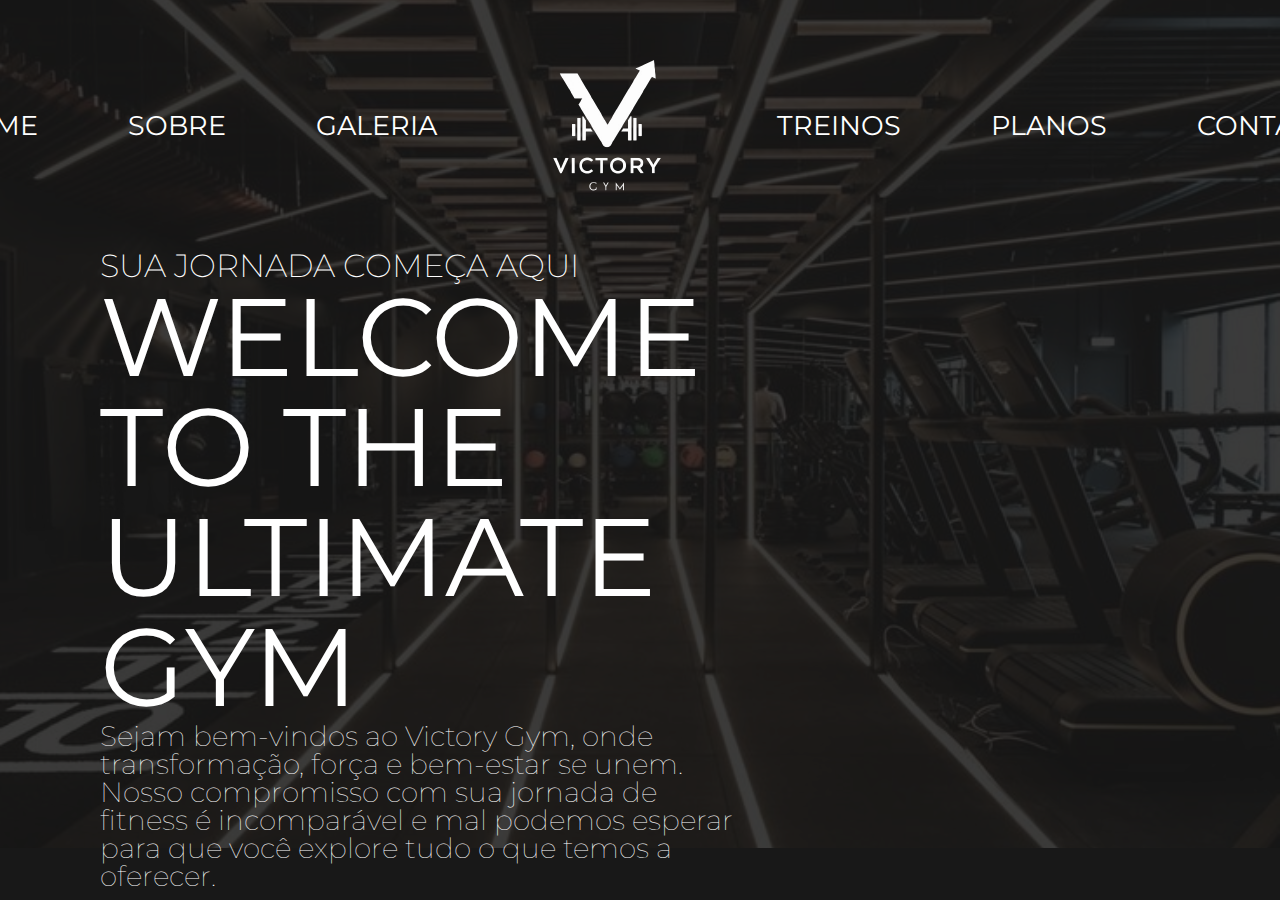
==== index.html @ 063fce69 "Add files via upload" ====
<!DOCTYPE html>
<html lang="pt-br">
  <head>
    <meta charset="UTF-8" />
    <meta name="viewport" content="width=device-width, initial-scale=1.0" />
    <link rel="stylesheet" href="reset.css" />
    <link rel="preconnect" href="https://fonts.googleapis.com">
    <link rel="preconnect" href="https://fonts.gstatic.com" crossorigin>
    <link href="https://fonts.googleapis.com/css2?family=Montserrat:ital,wght@0,100..900;1,100..900&display=swap" rel="stylesheet">
    <link rel="stylesheet" href="style.css" />
    <title>Victory GYM</title>
  </head>
  <header class="cabecalho">
    <a href="#" class="cabecalho_link">Home</a>
    <a href="#" class="cabecalho_link">Sobre</a>
    <a href="#" class="cabecalho_link">Galeria</a>
    <img src="/img/VictoryGymLogo1.svg" alt="logo da academia" class="cabecalho_logo"/>
    <a href="#" class="cabecalho_link">Treinos</a>
    <a href="#" class="cabecalho_link">Planos</a>
    <a href="#" class="cabecalho_link">Contato</a>
  </header>
  <body>
    <div class="container">
      <h1 class="container_titulo_jornada">SUA JORNADA COMEÇA AQUI</h1>
      <h2 class="container_titulo_titulo">WELCOME TO THE ULTIMATE GYM</h2>
      <p class="container_titulo_texto"> Sejam bem-vindos ao Victory Gym, onde transformação, força e bem-estar
        se unem. Nosso compromisso com sua jornada de fitness é incomparável e
        mal podemos esperar para que você explore tudo o que temos a oferecer. </p>
    </div>
  </body>
</html>
---- style.css ----
@import url(/styles/cabecalho.css);
@import url(/styles/home.css);


:root {
    --cor-de-fundo: #181818; /* altera a cor de fundo do site pela variante */
    --cor-fonte-titulo: #ffffff; /* altera a cor dos titulos */
    --fonte-principal: "Montserrat", sans-serif;
}






body {
    background-color: var(--cor-de-fundo);
    color: var(--cor-fonte-titulo);
    font-size: 16px;
    font-weight: 400;
    background-image: url(img/planodefundoAcademia.svg);
    background-repeat: no-repeat;
    background-size: 100%;
    background-position: 0 0, 0 0, 50%;
    font-family: var(--fonte-principal);
}
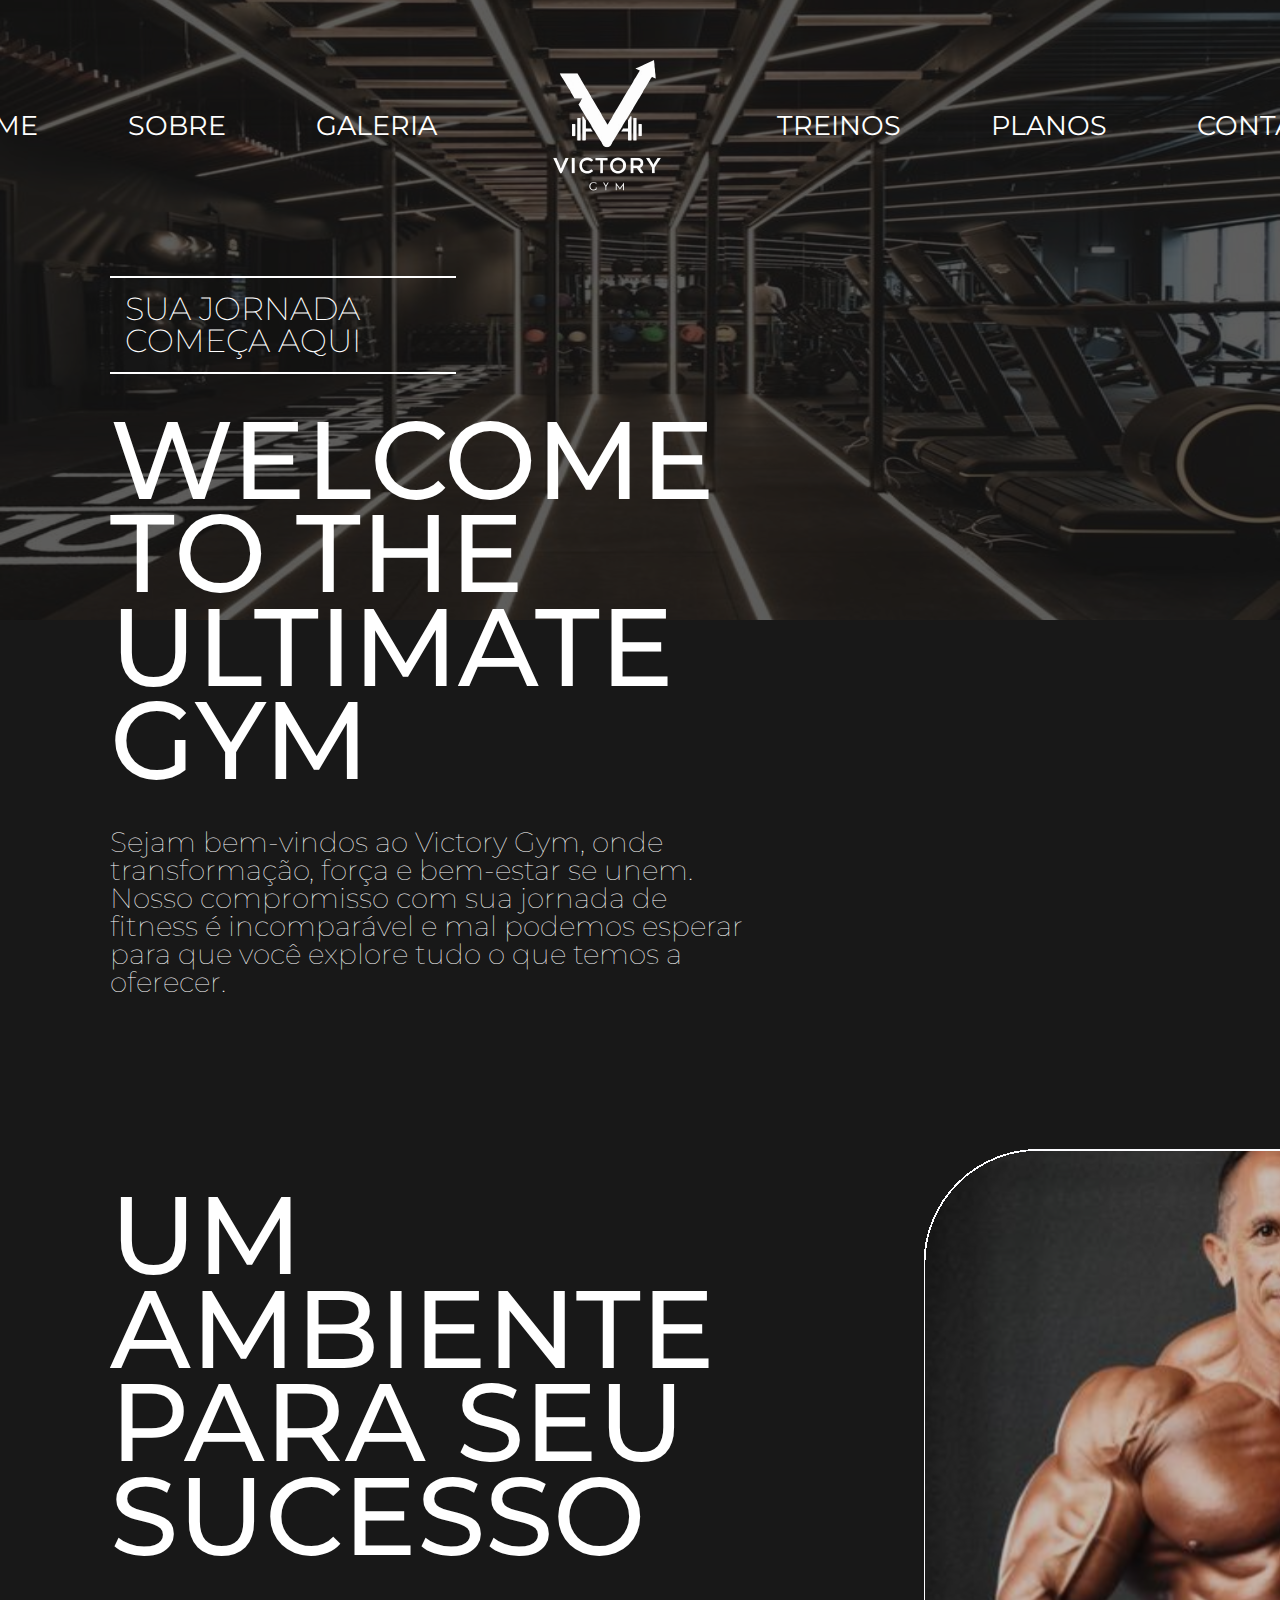
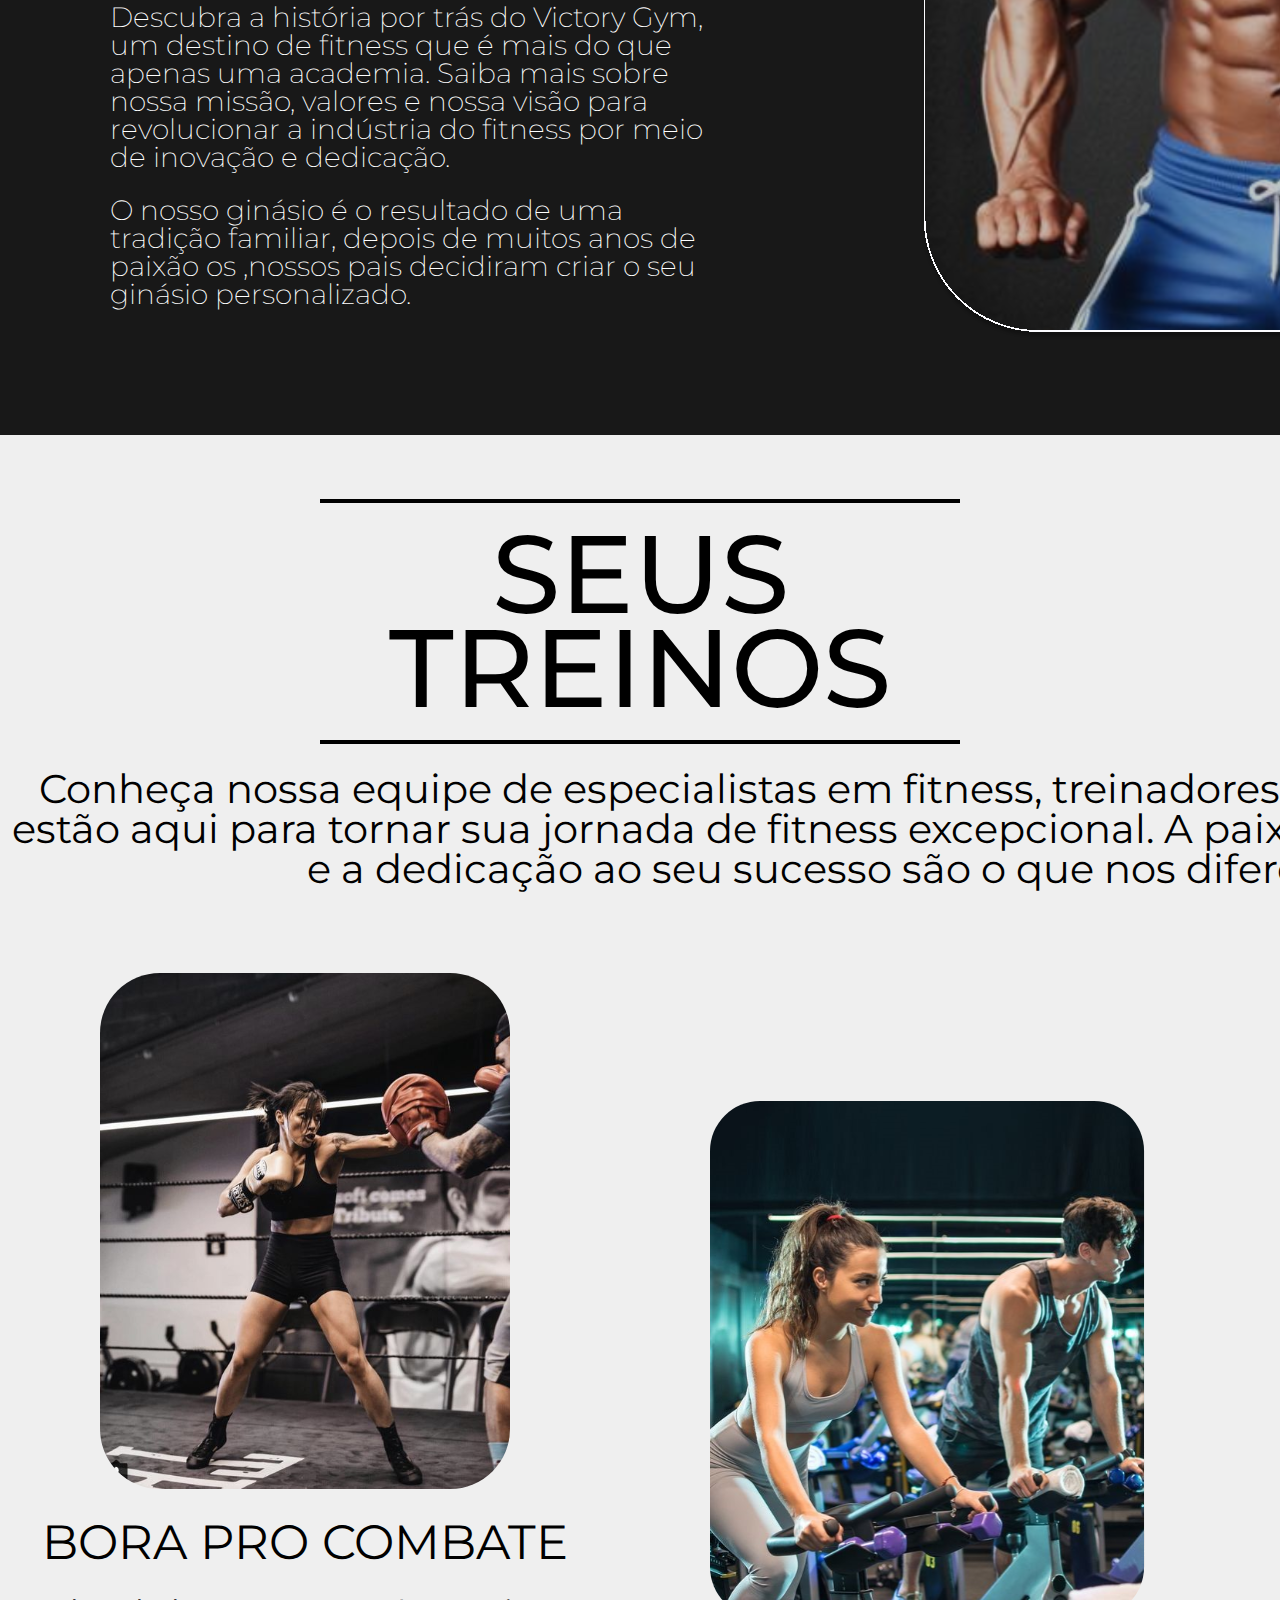
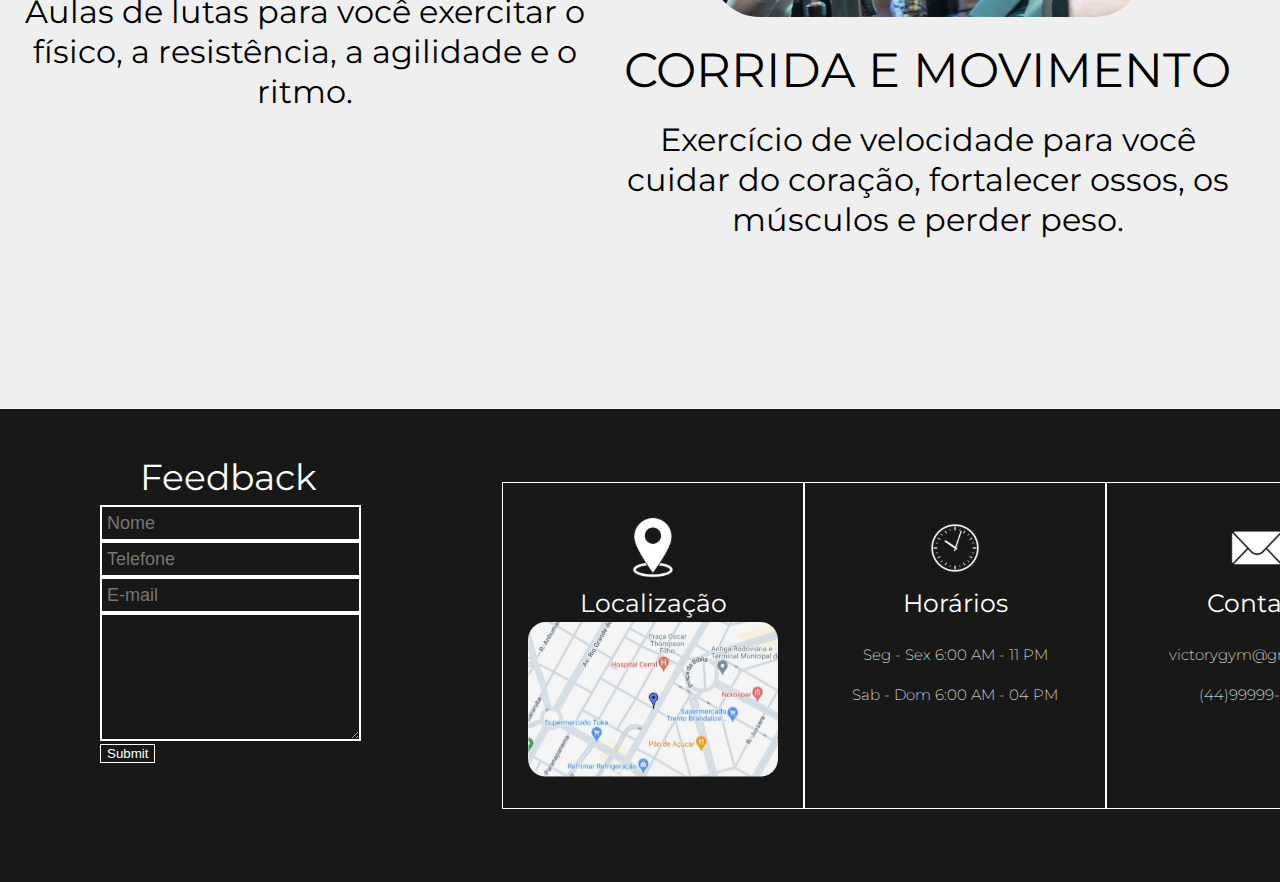
==== commit d6254059: "adicionado o footer galeria e planos" ====
--- a/index.html
+++ b/index.html
@@ -4,28 +4,155 @@
     <meta charset="UTF-8" />
     <meta name="viewport" content="width=device-width, initial-scale=1.0" />
     <link rel="stylesheet" href="reset.css" />
-    <link rel="preconnect" href="https://fonts.googleapis.com">
-    <link rel="preconnect" href="https://fonts.gstatic.com" crossorigin>
-    <link href="https://fonts.googleapis.com/css2?family=Montserrat:ital,wght@0,100..900;1,100..900&display=swap" rel="stylesheet">
+    <link rel="preconnect" href="https://fonts.googleapis.com" />
+    <link rel="preconnect" href="https://fonts.gstatic.com" crossorigin />
+    <link
+      href="https://fonts.googleapis.com/css2?family=Montserrat:ital,wght@0,100..900;1,100..900&display=swap"
+      rel="stylesheet"
+    />
     <link rel="stylesheet" href="style.css" />
     <title>Victory GYM</title>
   </head>
   <header class="cabecalho">
     <a href="#" class="cabecalho_link">Home</a>
-    <a href="#" class="cabecalho_link">Sobre</a>
-    <a href="#" class="cabecalho_link">Galeria</a>
-    <img src="/img/VictoryGymLogo1.svg" alt="logo da academia" class="cabecalho_logo"/>
+    <a href="index.html#sobre" class="cabecalho_link">Sobre</a>
+    <a href="galeria.html" class="cabecalho_link">Galeria</a>
+    <img
+      src="/img/VictoryGymLogo1.svg"
+      alt="logo da academia"
+      class="cabecalho_logo"
+    />
     <a href="#" class="cabecalho_link">Treinos</a>
-    <a href="#" class="cabecalho_link">Planos</a>
+    <a href="planos.html" class="cabecalho_link">Planos</a>
     <a href="#" class="cabecalho_link">Contato</a>
   </header>
   <body>
-    <div class="container">
-      <h1 class="container_titulo_jornada">SUA JORNADA COMEÇA AQUI</h1>
-      <h2 class="container_titulo_titulo">WELCOME TO THE ULTIMATE GYM</h2>
-      <p class="container_titulo_texto"> Sejam bem-vindos ao Victory Gym, onde transformação, força e bem-estar
-        se unem. Nosso compromisso com sua jornada de fitness é incomparável e
-        mal podemos esperar para que você explore tudo o que temos a oferecer. </p>
+    <section>
+      <div class="container">
+        <h1 class="container_titulo_jornada">SUA JORNADA COMEÇA AQUI</h1>
+        <h2 class="container_titulo_titulo">WELCOME TO THE ULTIMATE GYM</h2>
+        <p class="container_titulo_texto">
+          Sejam bem-vindos ao Victory Gym, onde transformação, força e bem-estar
+          se unem. Nosso compromisso com sua jornada de fitness é incomparável e
+          mal podemos esperar para que você explore tudo o que temos a oferecer.
+        </p>
+      </div>
+    </section>
+
+    <section id="sobre" class="container_sobre">
+      <div class="container_sobre">
+        <div class="container_sobre_e_texto">
+          <h2 class="container_sobre_titulo">UM AMBIENTE PARA SEU SUCESSO</h2>
+          <p class="container_sobre_texto">
+            Descubra a história por trás do Victory Gym, um destino de fitness
+            que é mais do que apenas uma academia. Saiba mais sobre nossa
+            missão, valores e nossa visão para revolucionar a indústria do
+            fitness por meio de inovação e dedicação.
+          </p>
+          <p class="container_sobre_texto">
+            O nosso ginásio é o resultado de uma tradição familiar, depois de
+            muitos anos de paixão os ,nossos pais decidiram criar o seu ginásio
+            personalizado.
+          </p>
+        </div>
+        <div class="container_sobre_fundador">
+          <img
+            src="/img/MANOEL GOMES 1.svg"
+            alt="imagem do co-fundador Manoel Gomes o HOMI"
+            class="container_sobre_imagem"
+          />
+          <div class="container_sobre_imagem_text overlay">
+            <p class="container_sobre_imagem_texto">Manoel Gomes O HOMEM</p>
+          </div>
+        </div>
+      </div>
+    </section>
+
+    <section class="container_treino_test">
+      <div class="container_treino">
+        <h2 class="treino_titulo">SEUS TREINOS</h2>
+        <div class="treino_texto">
+          <p>
+            Conheça nossa equipe de especialistas em fitness, treinadores e
+            funcionários que estão aqui para tornar sua jornada de fitness
+            excepcional. A paixão deles pelo fitness e a dedicação ao seu
+            sucesso são o que nos diferencia.
+          </p>
+        </div>
+        <div class="treino_img">
+          <div>
+            <img src="/img/boxe.svg" alt="Imagem Treino 1" />
+            <h2 class="treino_img_titulo">BORA PRO COMBATE</h2>
+            <p class="treino_img_texto">Aulas de lutas para você exercitar o físico, a resistência, a agilidade e o ritmo.</p>
+          </div>
+          <div class="imagem_mid">
+            <img
+              class="imagem_mid_mid"
+              src="/img/BIKE.svg"
+              alt="Imagem Treino 2"
+            />
+            <h2 class="treino_img_titulo">CORRIDA E MOVIMENTO</h2>
+            <p class="treino_img_texto">Exercício de velocidade para você cuidar do coração, fortalecer ossos, os músculos e perder peso.</p>
+          </div>
+          <div>
+            <img src="/img/JUMP.svg" alt="Imagem Treino 3" />
+            <h2 class="treino_img_titulo">FOCO E CARDIO</h2>
+            <p class="treino_img_texto">Exercício de resistência muscular localizados para sia hipertrofia e emagrecimento.</p>
+          </div>
+        </div>
+      </div>
+    </section>
+
+    <footer class="rodape">
+      <div class="rodape_dados">
+          <h2 class="rodape_dados_titulo">Feedback</h2>
+        <form class="rodape_dados_form">
+          <input class="rodape_dados_input" type="text" id="name" placeholder="Nome"></br>
+          <input class="rodape_dados_input" type="number" id="number" placeholder="Telefone" ></br>
+          <input class="rodape_dados_input" type="email" id="email" placeholder="E-mail"></br>
+          <textarea class="rodape_dados_input area_texto" name="message" rows="7" placeholder="Mensagem"> </textarea>
+          <br>
+          <input class="rodape_dados_submit" type="submit">
+        </form>
+      </div>
+
+    <div class="rodape_contato">
+        <div class="rodape_contato_colunas">
+          <img src="/img/ICONE LOC 2.svg" alt="icode de localizacao" class="rodape_contato_imagem">
+          <p class="rodape_cotato_titulo">Localização</p>
+          <img src="/img/MAPS.svg" alt="localizacao academia" class="imagem_mapa">
+      </div>
+      <div class="rodape_contato_colunas">
+          <img src="/img/ICONE REL 1.svg" alt="icode de relogio" class="rodape_contato_imagem">
+          <p class="rodape_cotato_titulo">Horários</p>
+          <p class="rodape_contato_texto">Seg - Sex 6:00 AM - 11 PM</p>
+          <p class="rodape_contato_texto">Sab - Dom 6:00 AM - 04 PM</p>
+          
+      </div>
+      <div class="rodape_contato_colunas">
+          <img src="/img/ICONE CONTATO 1.svg" alt="icode de contato" class="rodape_contato_imagem">
+          <p class="rodape_cotato_titulo">Contato</p>
+          <p class="rodape_contato_texto">victorygym@gmail.com</p>
+          <p class="rodape_contato_texto">(44)99999-9999</p>
+      </div>
     </div>
+
+    <ul class="rodape_social">
+      <hr>
+      <h2 class="rodape_social_titulo">VICTORY GYM</h2>
+      <p class="rodape_social_texto ">NOT ONLY GYM</p>
+      <hr>
+      <li class="rodape_social_lista"><a class="contato_social_link" href="https://www.instagram.com/" target="_blank">
+        <img class="rodape_social_img" src="/img/ICONE INSTA 1.svg">Instagram</a></li>
+      <li class="rodape_social_lista"><a class="contato_social_link" href="https://web.whatsapp.com/" target="_blank">
+        <img class="rodape_social_img" src="/img/ICONTE WHATS.svg">WhatsApp</a></li>
+      <li class="rodape_social_lista"><a class="contato_social_link" href="https://twitter.com/home" target="_blank">
+        <img class="rodape_social_img" src="/img/ICONE TWITTER.svg">X</a></li>
+      <li class="rodape_social_lista"><a  class="contato_social_link" href="https://www.facebook.com/" target="_blank">
+        <img class="rodape_social_img" src="/img/ICONE FACE 1.svg">Facebook</a></li>
+      <hr>
+    </ul>
+  </div>
+    </footer>
   </body>
 </html>
--- a/style.css
+++ b/style.css
@@ -1,11 +1,14 @@
 @import url(/styles/cabecalho.css);
 @import url(/styles/home.css);
+@import url(/styles/sobre.css);
+@import url(/styles/treino.css);
+@import url(/styles/footer.css);
 
 
 :root {
     --cor-de-fundo: #181818; /* altera a cor de fundo do site pela variante */
     --cor-fonte-titulo: #ffffff; /* altera a cor dos titulos */
-    --fonte-principal: "Montserrat", sans-serif;
+    --fonte-principal: "Montserrat", sans-serif; 
 }
 
 
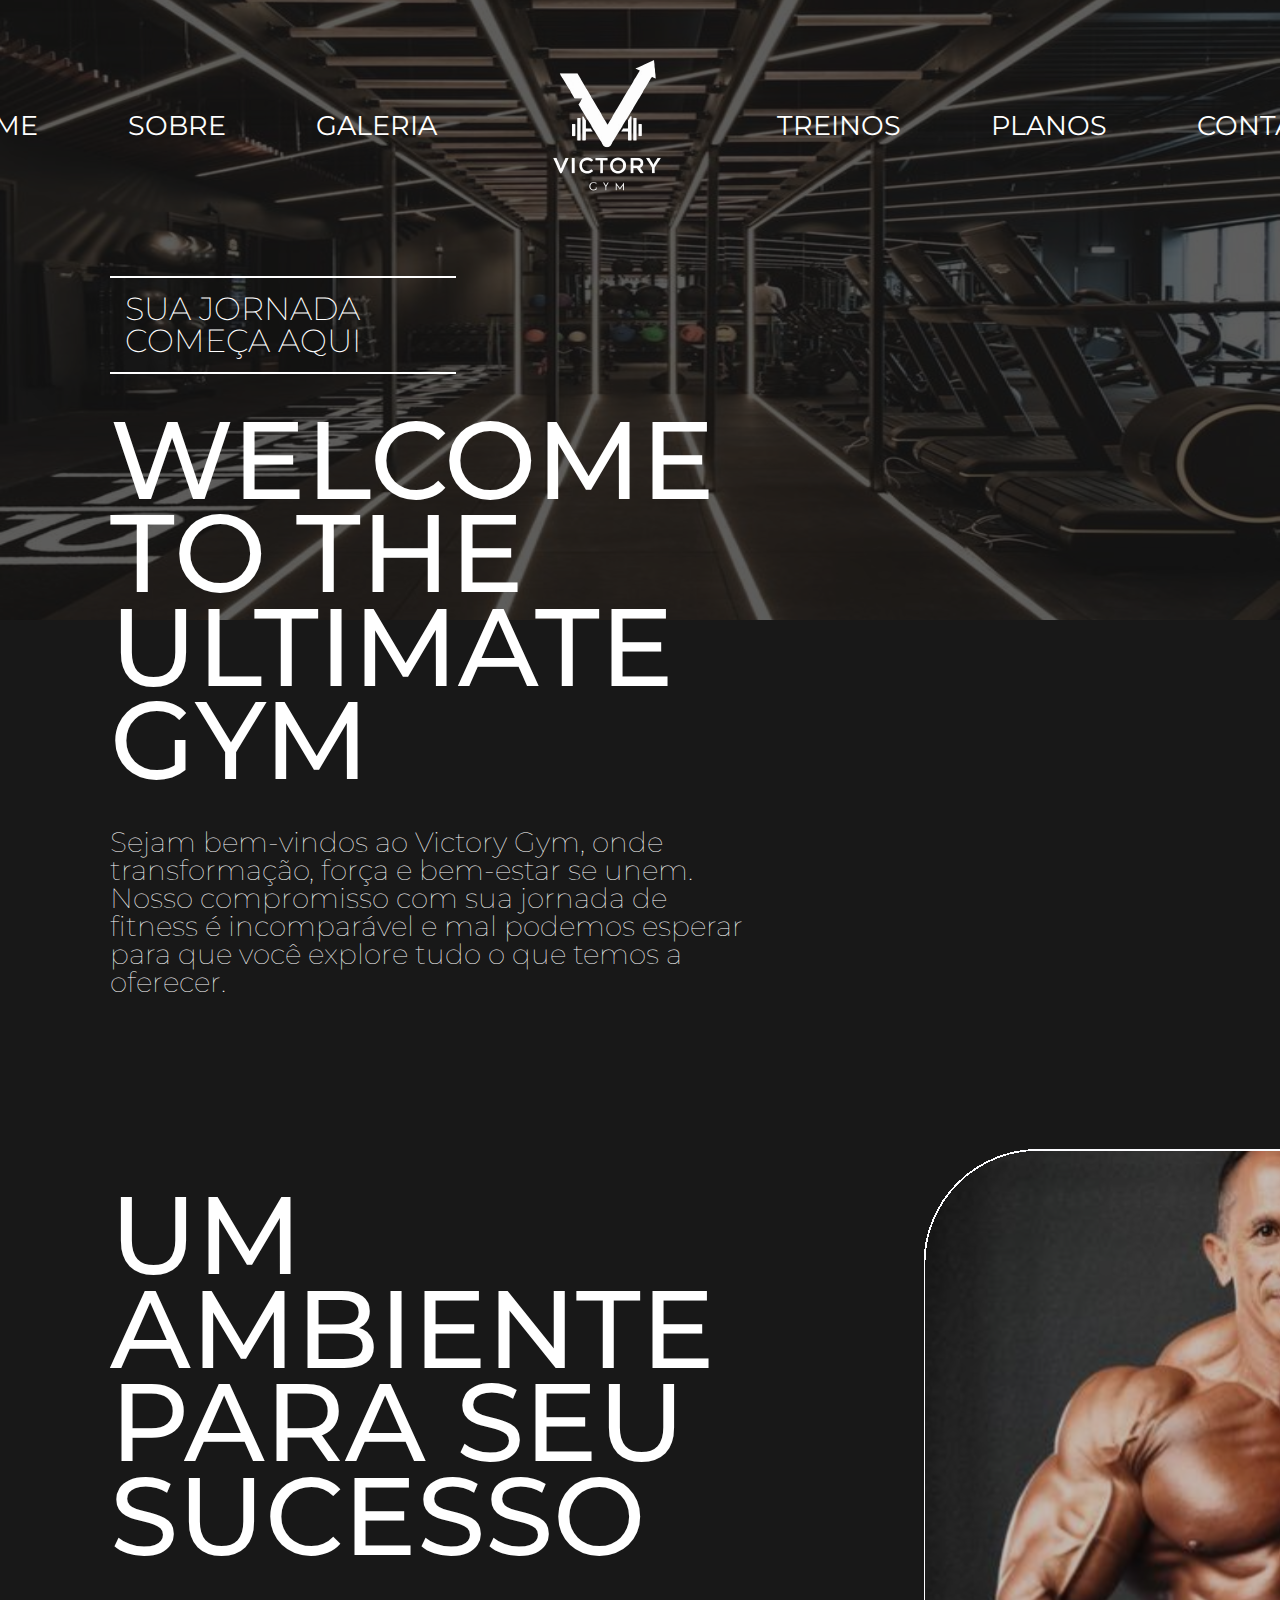
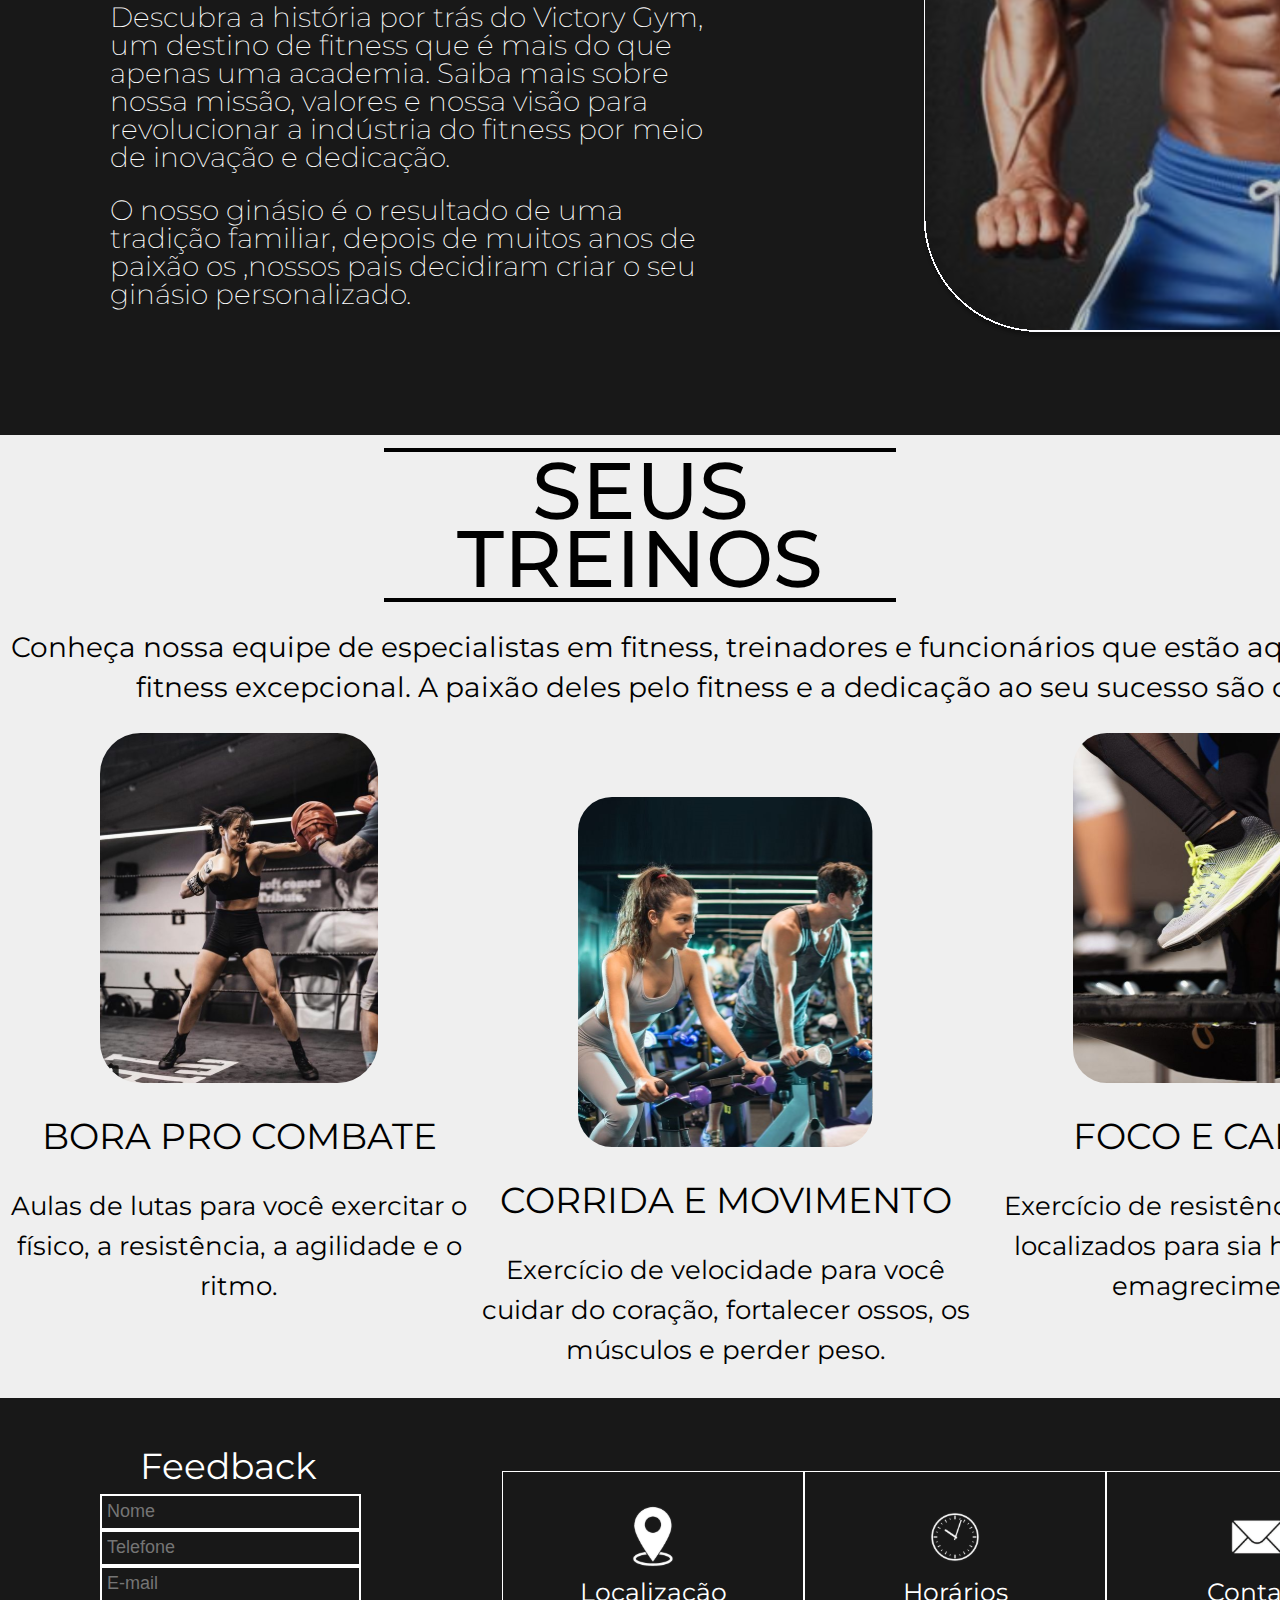
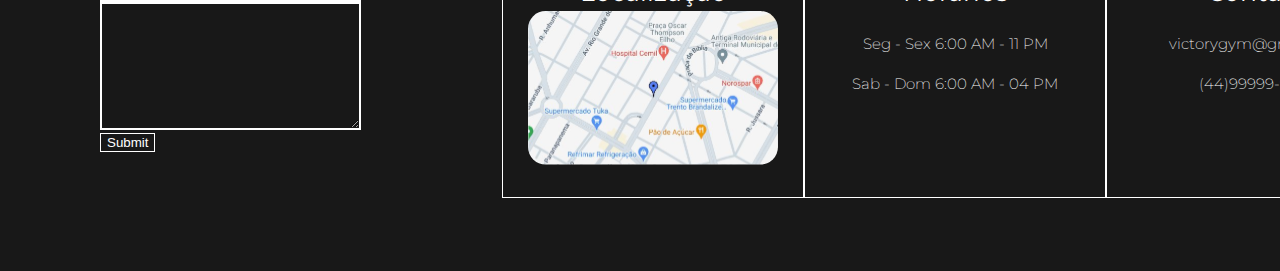
==== commit 4f86844a: "ajuste feito nos treinos" ====
--- a/index.html
+++ b/index.html
@@ -7,9 +7,7 @@
     <link rel="preconnect" href="https://fonts.googleapis.com" />
     <link rel="preconnect" href="https://fonts.gstatic.com" crossorigin />
     <link
-      href="https://fonts.googleapis.com/css2?family=Montserrat:ital,wght@0,100..900;1,100..900&display=swap"
-      rel="stylesheet"
-    />
+      href="https://fonts.googleapis.com/css2?family=Montserrat:ital,wght@0,100..900;1,100..900&display=swap" rel="stylesheet"/>
     <link rel="stylesheet" href="style.css" />
     <title>Victory GYM</title>
   </head>
@@ -22,9 +20,9 @@
       alt="logo da academia"
       class="cabecalho_logo"
     />
-    <a href="#" class="cabecalho_link">Treinos</a>
+    <a href="#treino" class="cabecalho_link">Treinos</a>
     <a href="planos.html" class="cabecalho_link">Planos</a>
-    <a href="#" class="cabecalho_link">Contato</a>
+    <a href="#contato" class="cabecalho_link">Contato</a>
   </header>
   <body>
     <section>
@@ -68,7 +66,7 @@
       </div>
     </section>
 
-    <section class="container_treino_test">
+    <section id="treino"class="container_treino_test">
       <div class="container_treino">
         <h2 class="treino_titulo">SEUS TREINOS</h2>
         <div class="treino_texto">
@@ -81,13 +79,13 @@
         </div>
         <div class="treino_img">
           <div>
-            <img src="/img/boxe.svg" alt="Imagem Treino 1" />
+            <img class="container_treino_imagem"src="/img/boxe.svg" alt="Imagem Treino 1" />
             <h2 class="treino_img_titulo">BORA PRO COMBATE</h2>
             <p class="treino_img_texto">Aulas de lutas para você exercitar o físico, a resistência, a agilidade e o ritmo.</p>
           </div>
           <div class="imagem_mid">
-            <img
-              class="imagem_mid_mid"
+            <img 
+              class="imagem_mid_mid container_treino_imagem"
               src="/img/BIKE.svg"
               alt="Imagem Treino 2"
             />
@@ -95,15 +93,14 @@
             <p class="treino_img_texto">Exercício de velocidade para você cuidar do coração, fortalecer ossos, os músculos e perder peso.</p>
           </div>
           <div>
-            <img src="/img/JUMP.svg" alt="Imagem Treino 3" />
+            <img class="container_treino_imagem" src="/img/JUMP.svg" alt="Imagem Treino 3" />
             <h2 class="treino_img_titulo">FOCO E CARDIO</h2>
             <p class="treino_img_texto">Exercício de resistência muscular localizados para sia hipertrofia e emagrecimento.</p>
           </div>
         </div>
       </div>
     </section>
-
-    <footer class="rodape">
+    <footer id="contato" class="rodape">
       <div class="rodape_dados">
           <h2 class="rodape_dados_titulo">Feedback</h2>
         <form class="rodape_dados_form">
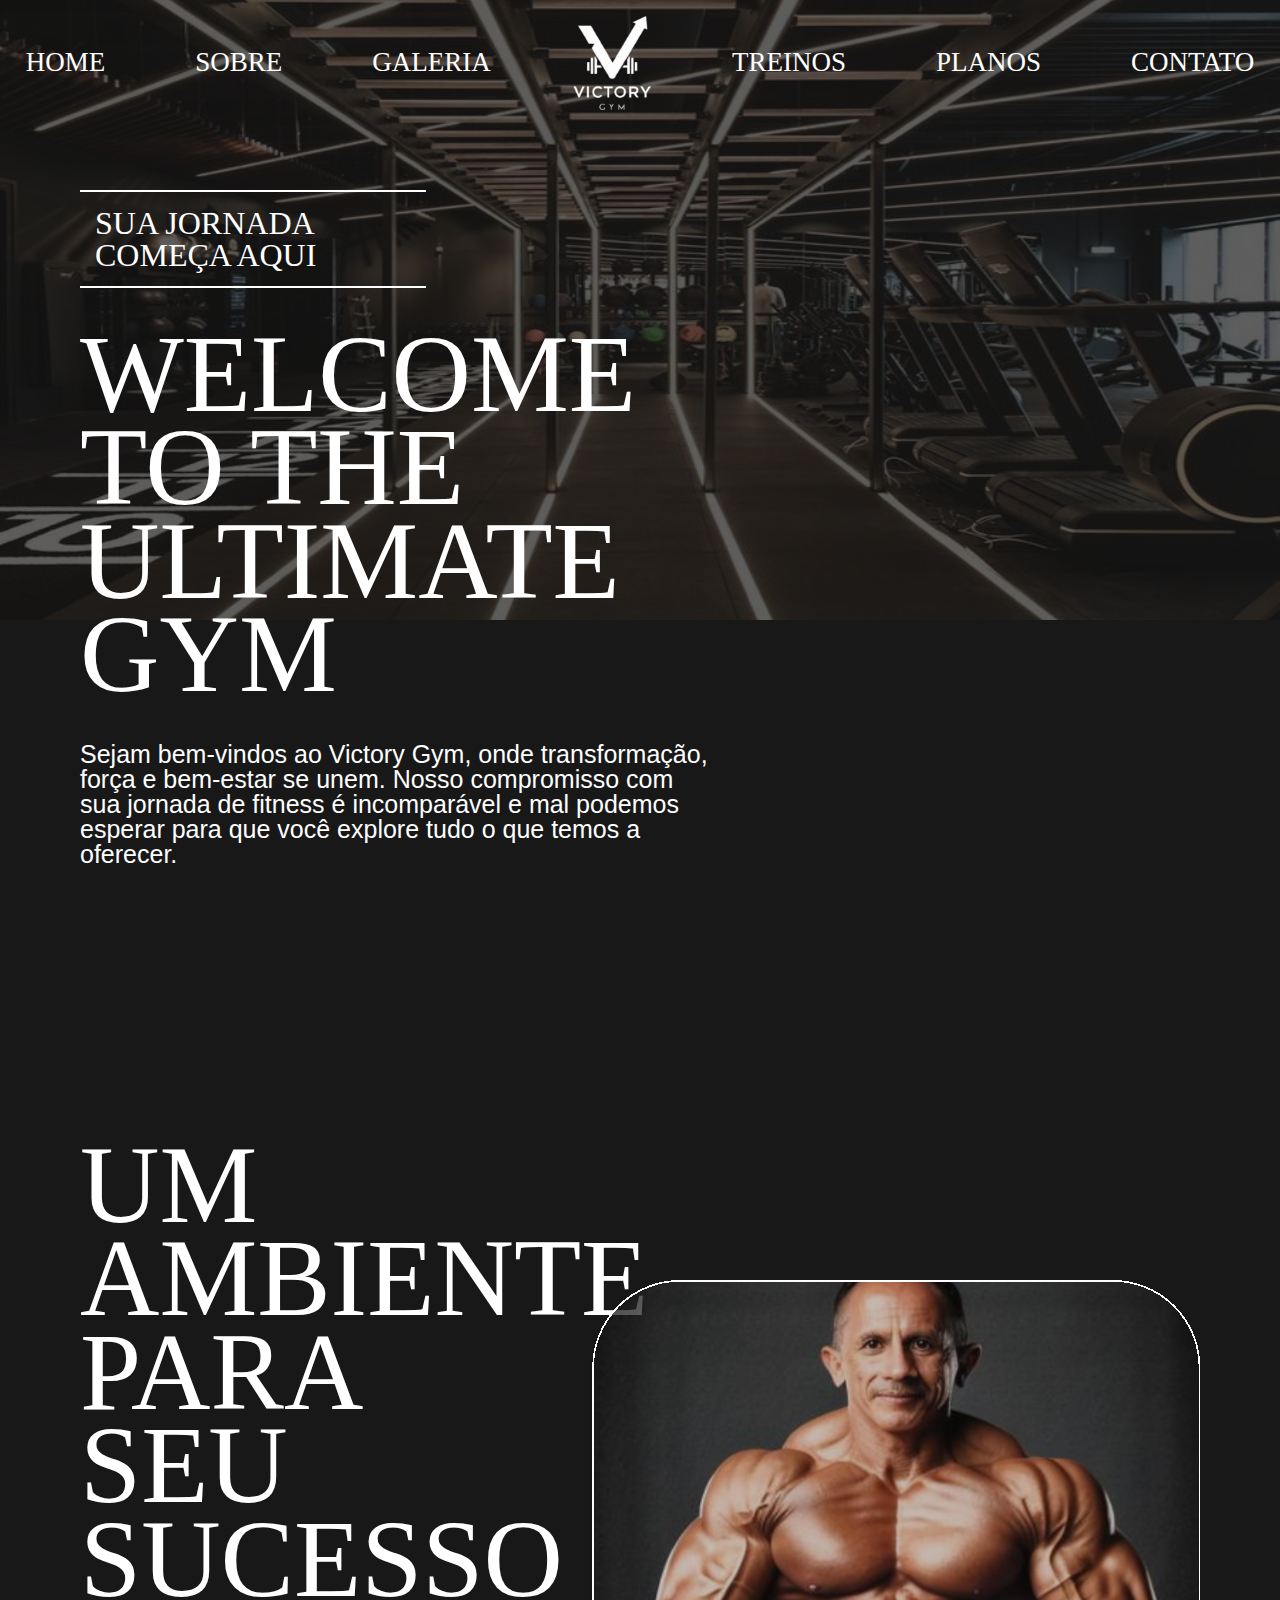
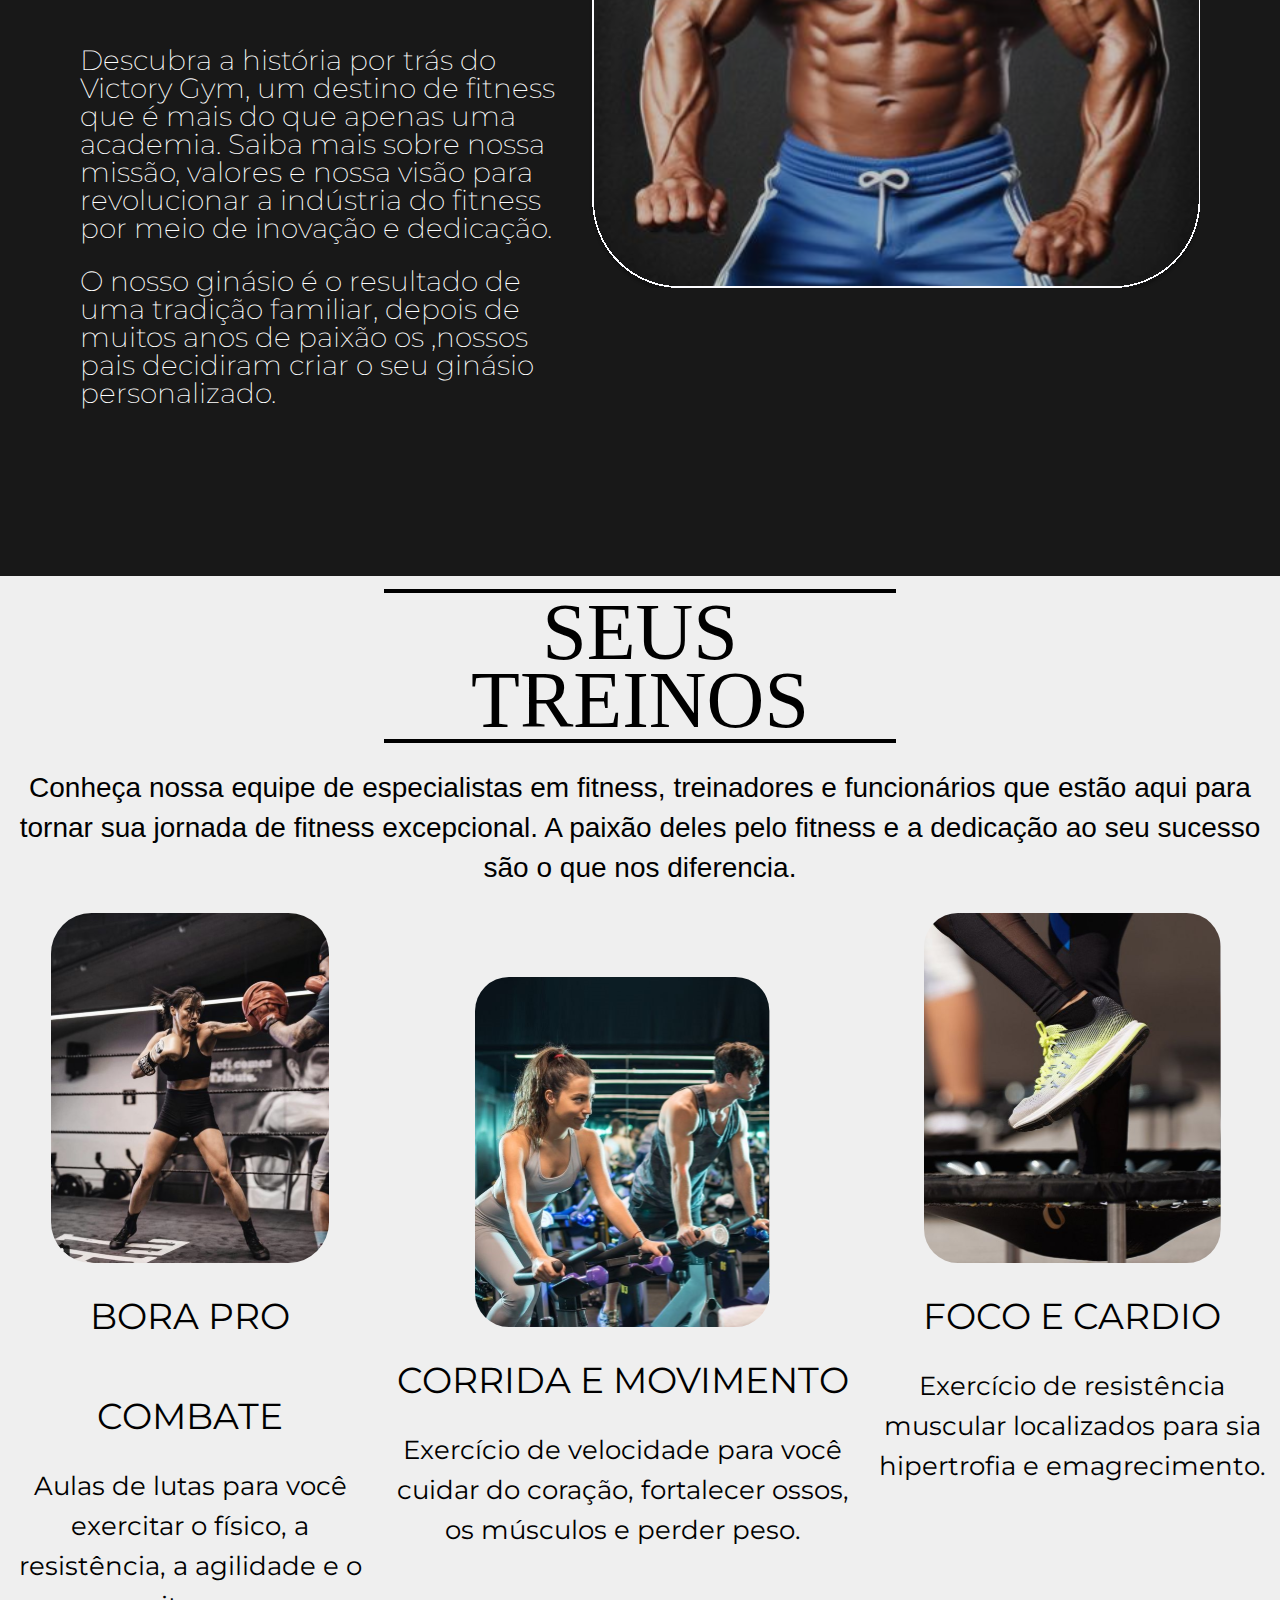
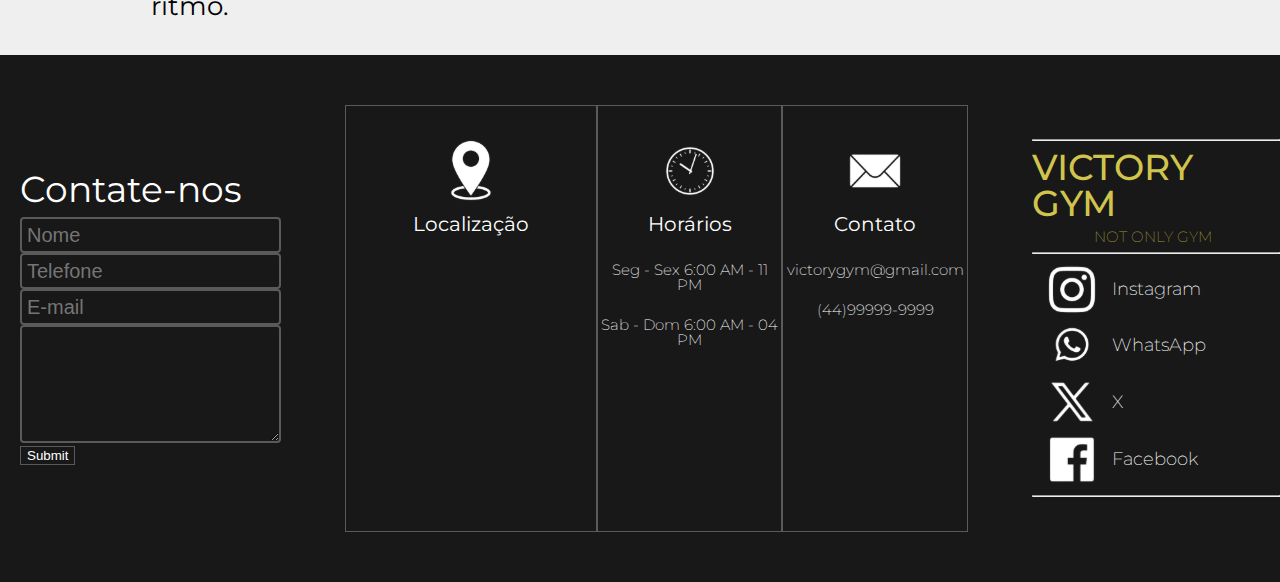
==== commit 209c9ae0: "Add files via upload" ====
--- a/index.html
+++ b/index.html
@@ -9,23 +9,23 @@
     <link
       href="https://fonts.googleapis.com/css2?family=Montserrat:ital,wght@0,100..900;1,100..900&display=swap" rel="stylesheet"/>
     <link rel="stylesheet" href="style.css" />
+    <link rel="icon" href="img/VictoryGymLogo1-Principal.svg">
     <title>Victory GYM</title>
   </head>
-  <header class="cabecalho">
-    <a href="#" class="cabecalho_link">Home</a>
-    <a href="index.html#sobre" class="cabecalho_link">Sobre</a>
-    <a href="galeria.html" class="cabecalho_link">Galeria</a>
-    <img
-      src="/img/VictoryGymLogo1.svg"
-      alt="logo da academia"
-      class="cabecalho_logo"
-    />
-    <a href="#treino" class="cabecalho_link">Treinos</a>
-    <a href="planos.html" class="cabecalho_link">Planos</a>
-    <a href="#contato" class="cabecalho_link">Contato</a>
-  </header>
   <body>
-    <section>
+    <header class="cabecalho">
+      <a href="#" class="cabecalho_link">Home</a>
+      <a href="index.html#sobre" class="cabecalho_link">Sobre</a>
+      <a href="galeria.html" class="cabecalho_link">Galeria</a>
+      <img
+        src="img/VictoryGymLogo1-Principal.svg"
+        alt="logo da academia"
+        class="cabecalho_logo"
+      />
+      <a href="#treino" class="cabecalho_link">Treinos</a>
+      <a href="planos.html" class="cabecalho_link">Planos</a>
+      <a href="#contato" class="cabecalho_link">Contato</a>
+    </header>
       <div class="container">
         <h1 class="container_titulo_jornada">SUA JORNADA COMEÇA AQUI</h1>
         <h2 class="container_titulo_titulo">WELCOME TO THE ULTIMATE GYM</h2>
@@ -35,10 +35,9 @@
           mal podemos esperar para que você explore tudo o que temos a oferecer.
         </p>
       </div>
-    </section>
 
     <section id="sobre" class="container_sobre">
-      <div class="container_sobre">
+      <div class="container_sobre_sobre">
         <div class="container_sobre_e_texto">
           <h2 class="container_sobre_titulo">UM AMBIENTE PARA SEU SUCESSO</h2>
           <p class="container_sobre_texto">
@@ -55,12 +54,12 @@
         </div>
         <div class="container_sobre_fundador">
           <img
-            src="/img/MANOEL GOMES 1.svg"
+            src="img/MANOEL GOMES 1.svg"
             alt="imagem do co-fundador Manoel Gomes o HOMI"
             class="container_sobre_imagem"
           />
           <div class="container_sobre_imagem_text overlay">
-            <p class="container_sobre_imagem_texto">Manoel Gomes O HOMEM</p>
+            <p class="container_sobre_imagem_texto">Manoel Gomes o HOMEM</p>
           </div>
         </div>
       </div>
@@ -79,21 +78,21 @@
         </div>
         <div class="treino_img">
           <div>
-            <img class="container_treino_imagem"src="/img/boxe.svg" alt="Imagem Treino 1" />
+            <img class="container_treino_imagem"src="img/boxe.svg" alt="Imagem Treino 1" />
             <h2 class="treino_img_titulo">BORA PRO COMBATE</h2>
             <p class="treino_img_texto">Aulas de lutas para você exercitar o físico, a resistência, a agilidade e o ritmo.</p>
           </div>
           <div class="imagem_mid">
             <img 
               class="imagem_mid_mid container_treino_imagem"
-              src="/img/BIKE.svg"
+              src="img/BIKE.svg"
               alt="Imagem Treino 2"
             />
             <h2 class="treino_img_titulo">CORRIDA E MOVIMENTO</h2>
             <p class="treino_img_texto">Exercício de velocidade para você cuidar do coração, fortalecer ossos, os músculos e perder peso.</p>
           </div>
           <div>
-            <img class="container_treino_imagem" src="/img/JUMP.svg" alt="Imagem Treino 3" />
+            <img class="container_treino_imagem" src="img/JUMP.svg" alt="Imagem Treino 3" />
             <h2 class="treino_img_titulo">FOCO E CARDIO</h2>
             <p class="treino_img_texto">Exercício de resistência muscular localizados para sia hipertrofia e emagrecimento.</p>
           </div>
@@ -102,7 +101,7 @@
     </section>
     <footer id="contato" class="rodape">
       <div class="rodape_dados">
-          <h2 class="rodape_dados_titulo">Feedback</h2>
+          <h2 class="rodape_dados_titulo">Contate-nos</h2>
         <form class="rodape_dados_form">
           <input class="rodape_dados_input" type="text" id="name" placeholder="Nome"></br>
           <input class="rodape_dados_input" type="number" id="number" placeholder="Telefone" ></br>
@@ -115,19 +114,19 @@
 
     <div class="rodape_contato">
         <div class="rodape_contato_colunas">
-          <img src="/img/ICONE LOC 2.svg" alt="icode de localizacao" class="rodape_contato_imagem">
+          <img src="img/ICONE LOC 2.svg" alt="icode de localizacao" class="rodape_contato_imagem">
           <p class="rodape_cotato_titulo">Localização</p>
-          <img src="/img/MAPS.svg" alt="localizacao academia" class="imagem_mapa">
+          <iframe src="https://www.google.com/maps/embed?pb=!1m18!1m12!1m3!1d1784.1884765519628!2d-53.32317430340353!3d-23.764468445470253!2m3!1f0!2f0!3f0!3m2!1i1024!2i768!4f13.1!3m3!1m2!1s0x94f2d544a0ca2727%3A0x653600f9880e548b!2sExtreme%20Fit%20-%20Academia!5e0!3m2!1spt-BR!2sbr!4v1713034755069!5m2!1spt-BR!2sbr" width="250" height="250" style="border:0;" allowfullscreen="" loading="lazy" referrerpolicy="no-referrer-when-downgrade"></iframe>
       </div>
       <div class="rodape_contato_colunas">
-          <img src="/img/ICONE REL 1.svg" alt="icode de relogio" class="rodape_contato_imagem">
+          <img src="img/ICONE REL 1.svg" alt="icode de relogio" class="rodape_contato_imagem">
           <p class="rodape_cotato_titulo">Horários</p>
           <p class="rodape_contato_texto">Seg - Sex 6:00 AM - 11 PM</p>
           <p class="rodape_contato_texto">Sab - Dom 6:00 AM - 04 PM</p>
           
       </div>
       <div class="rodape_contato_colunas">
-          <img src="/img/ICONE CONTATO 1.svg" alt="icode de contato" class="rodape_contato_imagem">
+          <img src="img/ICONE CONTATO 1.svg" alt="icode de contato" class="rodape_contato_imagem">
           <p class="rodape_cotato_titulo">Contato</p>
           <p class="rodape_contato_texto">victorygym@gmail.com</p>
           <p class="rodape_contato_texto">(44)99999-9999</p>
@@ -140,13 +139,13 @@
       <p class="rodape_social_texto ">NOT ONLY GYM</p>
       <hr>
       <li class="rodape_social_lista"><a class="contato_social_link" href="https://www.instagram.com/" target="_blank">
-        <img class="rodape_social_img" src="/img/ICONE INSTA 1.svg">Instagram</a></li>
+        <img class="rodape_social_img" src="img/ICONE INSTA 1.svg">Instagram</a></li>
       <li class="rodape_social_lista"><a class="contato_social_link" href="https://web.whatsapp.com/" target="_blank">
-        <img class="rodape_social_img" src="/img/ICONTE WHATS.svg">WhatsApp</a></li>
+        <img class="rodape_social_img" src="img/ICONTE WHATS.svg">WhatsApp</a></li>
       <li class="rodape_social_lista"><a class="contato_social_link" href="https://twitter.com/home" target="_blank">
-        <img class="rodape_social_img" src="/img/ICONE TWITTER.svg">X</a></li>
+        <img class="rodape_social_img" src="img/ICONE TWITTER.svg">X</a></li>
       <li class="rodape_social_lista"><a  class="contato_social_link" href="https://www.facebook.com/" target="_blank">
-        <img class="rodape_social_img" src="/img/ICONE FACE 1.svg">Facebook</a></li>
+        <img class="rodape_social_img" src="img/ICONE FACE 1.svg">Facebook</a></li>
       <hr>
     </ul>
   </div>
--- a/style.css
+++ b/style.css
@@ -1,20 +1,17 @@
-@import url(/styles/cabecalho.css);
-@import url(/styles/home.css);
-@import url(/styles/sobre.css);
-@import url(/styles/treino.css);
-@import url(/styles/footer.css);
+@import url(styles/cabecalho.css);
+@import url(styles/home.css);
+@import url(styles/sobre.css);
+@import url(styles/treino.css);
+@import url(styles/footer.css);
 
 
 :root {
     --cor-de-fundo: #181818; /* altera a cor de fundo do site pela variante */
     --cor-fonte-titulo: #ffffff; /* altera a cor dos titulos */
     --fonte-principal: "Montserrat", sans-serif; 
+    --fonte-secundaria: "Playfair Display", serif;
+    --fonte-terciaria: "Poppins", sans-serif;
 }
-
-
-
-
-
 
 body {
     background-color: var(--cor-de-fundo);
@@ -26,4 +23,5 @@
     background-size: 100%;
     background-position: 0 0, 0 0, 50%;
     font-family: var(--fonte-principal);
+    width: 100%;
 }